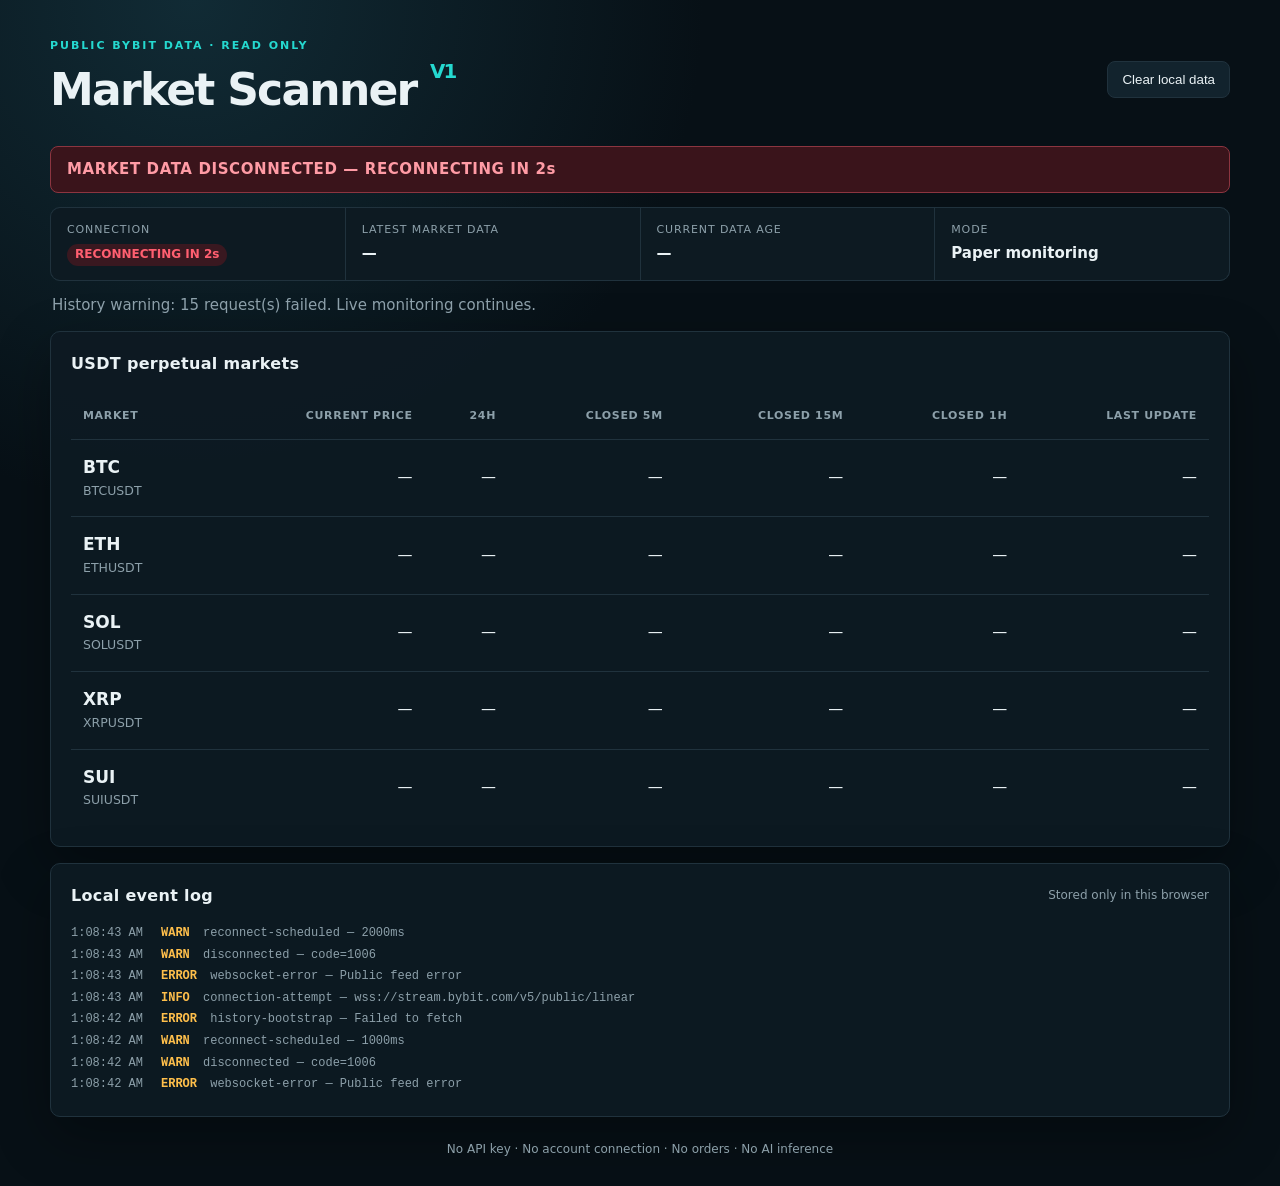
==== index.html @ 8fa0ea65 "Replace scanner with zero-install browser app" ====
<!doctype html>
<html lang="en">
<head>
  <meta charset="utf-8">
  <meta name="viewport" content="width=device-width, initial-scale=1">
  <meta name="color-scheme" content="dark">
  <title>Local Crypto Scanner</title>
  <link rel="stylesheet" href="styles.css">
  <script defer src="config.js"></script>
  <script defer src="core.js"></script>
  <script defer src="storage.js"></script>
  <script defer src="app.js"></script>
</head>
<body>
  <main>
    <header>
      <div><p class="eyebrow">PUBLIC BYBIT DATA · READ ONLY</p><h1>Market Scanner <span>V1</span></h1></div>
      <button id="clear-data" type="button">Clear local data</button>
    </header>

    <div id="warning" class="warning" role="alert">MARKET DATA DISCONNECTED</div>

    <section class="status-grid" aria-label="Feed status">
      <div><span>Connection</span><strong id="connection" class="badge bad">STARTING</strong></div>
      <div><span>Latest market data</span><strong id="latest-time">—</strong></div>
      <div><span>Current data age</span><strong id="data-age">—</strong></div>
      <div><span>Mode</span><strong>Paper monitoring</strong></div>
    </section>

    <p id="bootstrap" class="bootstrap">Preparing closed-candle history…</p>
    <section class="panel table-wrap" aria-labelledby="market-heading">
      <h2 id="market-heading">USDT perpetual markets</h2>
      <table>
        <thead><tr><th>Market</th><th>Current price</th><th>24h</th><th>Closed 5m</th><th>Closed 15m</th><th>Closed 1h</th><th>Last update</th></tr></thead>
        <tbody id="markets"></tbody>
      </table>
    </section>

    <section class="panel events-panel" aria-labelledby="events-heading">
      <div class="section-title"><h2 id="events-heading">Local event log</h2><span>Stored only in this browser</span></div>
      <ul id="events" class="events"></ul>
    </section>
    <footer>No API key · No account connection · No orders · No AI inference</footer>
  </main>
</body>
</html>
---- styles.css ----
:root { color-scheme: dark; --bg:#071016; --panel:#0d1a22; --line:#20323d; --text:#eaf2f5; --muted:#8da0aa; --cyan:#25d9d0; --green:#46df9a; --red:#ff5f70; --amber:#ffbf4b; }
* { box-sizing:border-box; }
body { margin:0; background:radial-gradient(circle at 15% 0%,#112b35 0,transparent 32rem),var(--bg); color:var(--text); font:15px/1.45 system-ui,-apple-system,BlinkMacSystemFont,"Segoe UI",sans-serif; min-height:100vh; }
main { width:min(1180px,calc(100% - 32px)); margin:auto; padding:38px 0 28px; }
header,.section-title { display:flex; align-items:center; justify-content:space-between; gap:20px; }
.eyebrow { margin:0 0 4px; color:var(--cyan); font-size:11px; font-weight:800; letter-spacing:.18em; }
h1 { margin:0; font-size:clamp(26px,4vw,44px); letter-spacing:-.04em; } h1 span { color:var(--cyan); font-size:.45em; vertical-align:top; }
h2 { margin:0 0 18px; font-size:16px; letter-spacing:.02em; }
button { border:1px solid var(--line); border-radius:8px; background:#12232d; color:var(--text); padding:10px 14px; cursor:pointer; } button:hover { border-color:var(--cyan); }
.warning { margin:24px 0 14px; border:1px solid #8c3540; border-radius:8px; background:#3a141b; color:#ff9ba5; font-weight:800; letter-spacing:.04em; padding:12px 16px; }
.warning[hidden] { display:none; }
.status-grid { display:grid; grid-template-columns:repeat(4,1fr); gap:1px; overflow:hidden; background:var(--line); border:1px solid var(--line); border-radius:10px; }
.status-grid div { background:var(--panel); padding:14px 16px; } .status-grid span { display:block; color:var(--muted); font-size:11px; text-transform:uppercase; letter-spacing:.08em; margin-bottom:5px; }
.badge { display:inline-block; border-radius:99px; padding:2px 8px; font-size:12px; } .badge.good { color:var(--green); background:#113326; } .badge.bad { color:var(--red); background:#391820; }
.bootstrap { min-height:22px; color:var(--muted); margin:14px 2px; }
.panel { border:1px solid var(--line); border-radius:10px; background:rgba(13,26,34,.94); padding:20px; box-shadow:0 20px 55px #0005; }
.table-wrap { overflow-x:auto; } table { width:100%; border-collapse:collapse; min-width:850px; font-variant-numeric:tabular-nums; }
th,td { border-top:1px solid var(--line); padding:15px 12px; text-align:right; white-space:nowrap; } thead th { border-top:0; color:var(--muted); font-size:11px; text-transform:uppercase; letter-spacing:.06em; } th:first-child { text-align:left; } tbody th strong { display:block; font-size:17px; } tbody th small { color:var(--muted); font-weight:400; }
.positive { color:var(--green); } .negative { color:var(--red); }
.events-panel { margin-top:16px; } .section-title h2 { margin:0; } .section-title span { color:var(--muted); font-size:12px; }
.events { list-style:none; margin:16px 0 0; padding:0; color:var(--muted); font:12px/1.8 ui-monospace,SFMono-Regular,Consolas,monospace; } .events time { display:inline-block; width:90px; } .events strong { color:var(--amber); margin-right:6px; }
footer { color:var(--muted); text-align:center; padding:24px 0 0; font-size:12px; }
@media (max-width:760px) { main { width:min(100% - 20px,1180px); padding-top:20px; } header { align-items:flex-start; } .status-grid { grid-template-columns:1fr 1fr; } .panel { padding:14px; } }
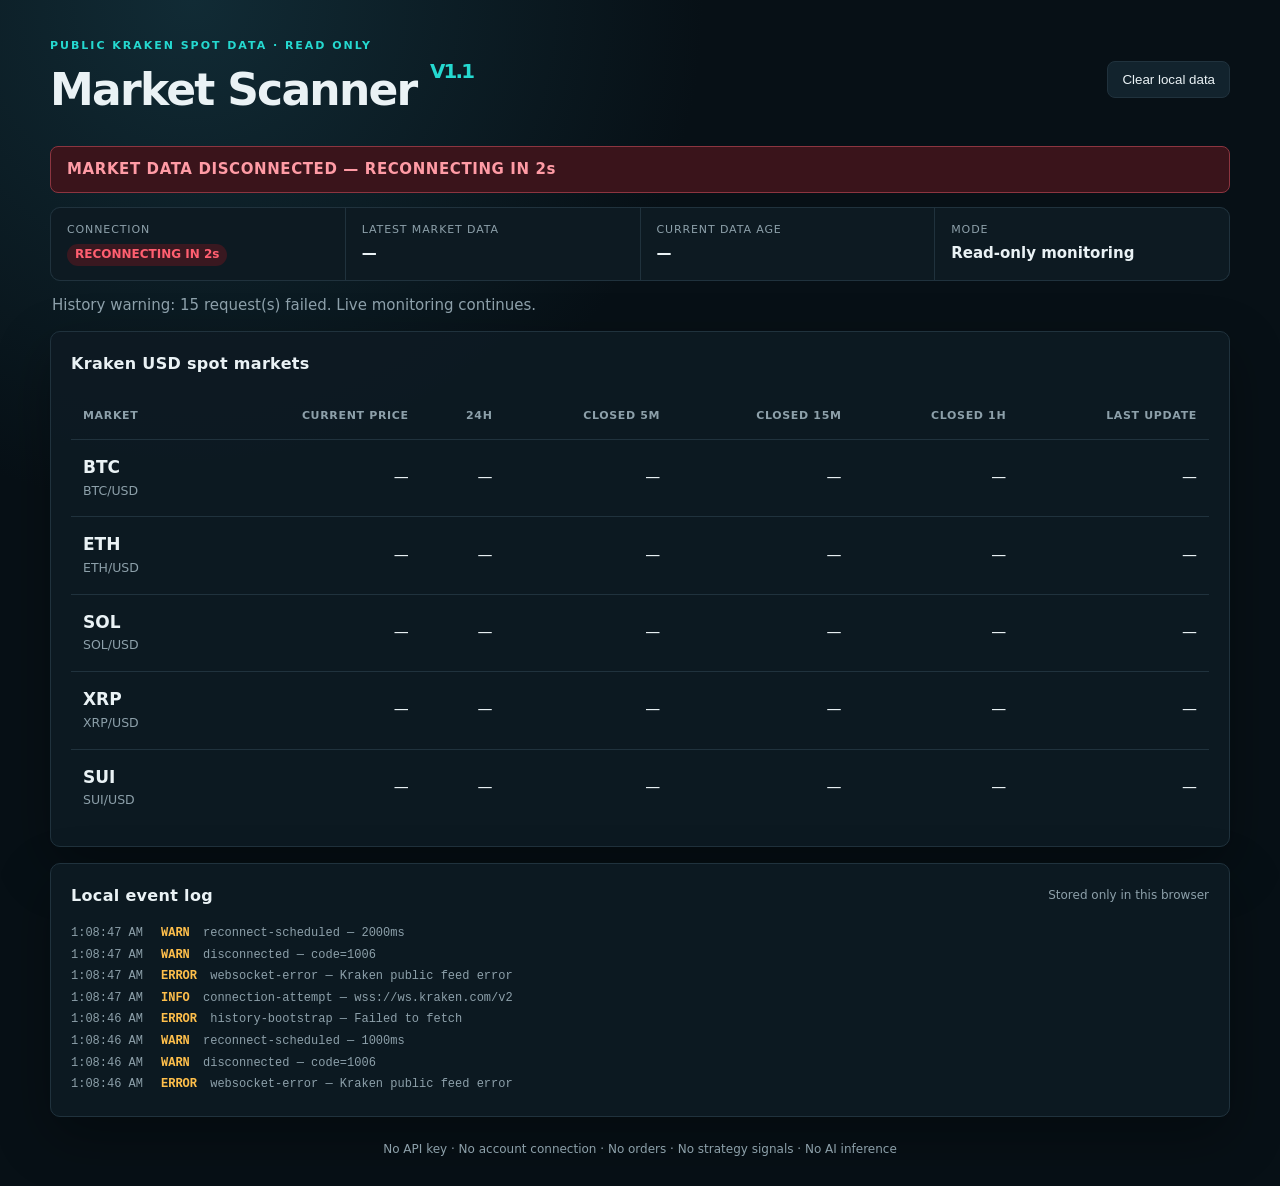
==== commit ce41a272: "Replace Bybit feed with Kraken spot data" ====
--- a/index.html
+++ b/index.html
@@ -6,41 +6,22 @@
   <meta name="color-scheme" content="dark">
   <title>Local Crypto Scanner</title>
   <link rel="stylesheet" href="styles.css">
-  <script defer src="config.js"></script>
-  <script defer src="core.js"></script>
-  <script defer src="storage.js"></script>
-  <script defer src="app.js"></script>
+  <script defer src="config.js"></script><script defer src="core.js"></script>
+  <script defer src="storage.js"></script><script defer src="app.js"></script>
 </head>
-<body>
-  <main>
-    <header>
-      <div><p class="eyebrow">PUBLIC BYBIT DATA · READ ONLY</p><h1>Market Scanner <span>V1</span></h1></div>
-      <button id="clear-data" type="button">Clear local data</button>
-    </header>
-
-    <div id="warning" class="warning" role="alert">MARKET DATA DISCONNECTED</div>
-
-    <section class="status-grid" aria-label="Feed status">
-      <div><span>Connection</span><strong id="connection" class="badge bad">STARTING</strong></div>
-      <div><span>Latest market data</span><strong id="latest-time">—</strong></div>
-      <div><span>Current data age</span><strong id="data-age">—</strong></div>
-      <div><span>Mode</span><strong>Paper monitoring</strong></div>
-    </section>
-
-    <p id="bootstrap" class="bootstrap">Preparing closed-candle history…</p>
-    <section class="panel table-wrap" aria-labelledby="market-heading">
-      <h2 id="market-heading">USDT perpetual markets</h2>
-      <table>
-        <thead><tr><th>Market</th><th>Current price</th><th>24h</th><th>Closed 5m</th><th>Closed 15m</th><th>Closed 1h</th><th>Last update</th></tr></thead>
-        <tbody id="markets"></tbody>
-      </table>
-    </section>
-
-    <section class="panel events-panel" aria-labelledby="events-heading">
-      <div class="section-title"><h2 id="events-heading">Local event log</h2><span>Stored only in this browser</span></div>
-      <ul id="events" class="events"></ul>
-    </section>
-    <footer>No API key · No account connection · No orders · No AI inference</footer>
-  </main>
-</body>
-</html>
+<body><main>
+  <header><div><p class="eyebrow">PUBLIC KRAKEN SPOT DATA · READ ONLY</p><h1>Market Scanner <span>V1.1</span></h1></div><button id="clear-data" type="button">Clear local data</button></header>
+  <div id="warning" class="warning" role="alert">MARKET DATA DISCONNECTED</div>
+  <section class="status-grid" aria-label="Feed status">
+    <div><span>Connection</span><strong id="connection" class="badge bad">STARTING</strong></div>
+    <div><span>Latest market data</span><strong id="latest-time">—</strong></div>
+    <div><span>Current data age</span><strong id="data-age">—</strong></div>
+    <div><span>Mode</span><strong>Read-only monitoring</strong></div>
+  </section>
+  <p id="bootstrap" class="bootstrap">Preparing closed-candle history…</p>
+  <section class="panel table-wrap" aria-labelledby="market-heading"><h2 id="market-heading">Kraken USD spot markets</h2>
+    <table><thead><tr><th>Market</th><th>Current price</th><th>24h</th><th>Closed 5m</th><th>Closed 15m</th><th>Closed 1h</th><th>Last update</th></tr></thead><tbody id="markets"></tbody></table>
+  </section>
+  <section class="panel events-panel" aria-labelledby="events-heading"><div class="section-title"><h2 id="events-heading">Local event log</h2><span>Stored only in this browser</span></div><ul id="events" class="events"></ul></section>
+  <footer>No API key · No account connection · No orders · No strategy signals · No AI inference</footer>
+</main></body></html>
--- a/styles.css
+++ b/styles.css
@@ -21,3 +21,5 @@
 .events { list-style:none; margin:16px 0 0; padding:0; color:var(--muted); font:12px/1.8 ui-monospace,SFMono-Regular,Consolas,monospace; } .events time { display:inline-block; width:90px; } .events strong { color:var(--amber); margin-right:6px; }
 footer { color:var(--muted); text-align:center; padding:24px 0 0; font-size:12px; }
 @media (max-width:760px) { main { width:min(100% - 20px,1180px); padding-top:20px; } header { align-items:flex-start; } .status-grid { grid-template-columns:1fr 1fr; } .panel { padding:14px; } }
+.market-failed { background:#3a141b66; }
+.market-failed th small { color:#ff9ba5; }
